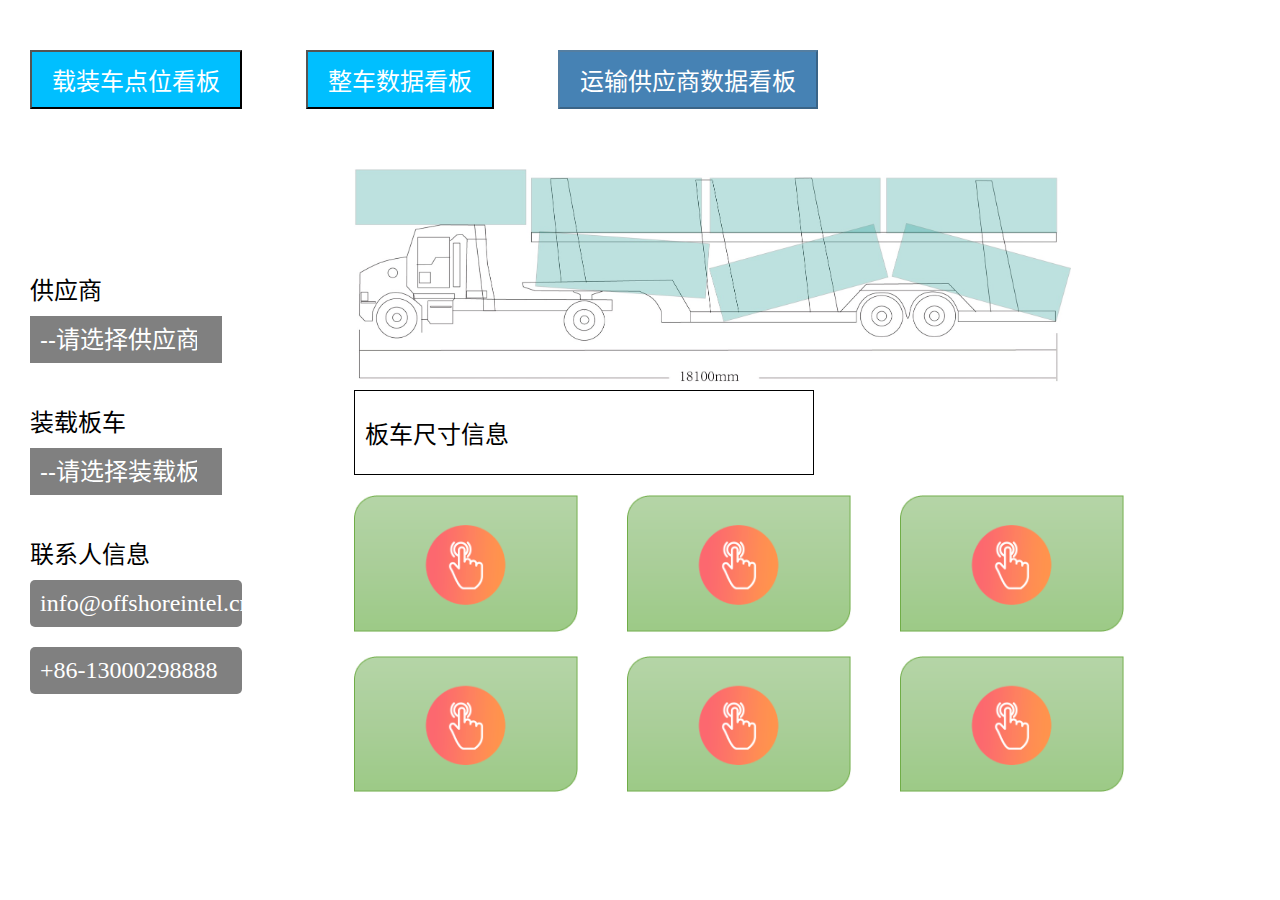
==== supp.html @ 2dacf682 "Add files via upload" ====
<!DOCTYPE html>
<html lang="zh-CN">
<head>
	<meta charset="utf-8">
	<meta name="viewport" content="width=device-width, initial-scale=1">
	<title>运输供应商数据看板</title>
	<link rel="stylesheet" type="text/css" href="css/supp.css">
</head>
	<body>
		<header>
			<div class="tab">
				<button onclick="window.location.href='truck.html'">载装车点位看板</button>
			</div>
			<div class="tab">
				<button onclick="window.location.href='car.html'">整车数据看板</button>
			</div>
			<div class="tab">
				<button class="current" disabled>运输供应商数据看板</button>
			</div>
		</header>
		<main>
			<div class="col left">
				<form action="">
					<label for="supp">供应商</label>
					<select name="supplier" id="supp">
						<option value="" selected disabled>--请选择供应商--</option>
						<option value="1">供应商 1</option>
						<option value="2">供应商 2</option>
					</select>
					<label for="truck">装载板车</label>
					<select name="truck" id="truck">
						<option value="" selected disabled>--请选择装载板车--</option>
						<option value="A">板车 A</option>
						<option value="B">板车 B</option>
					</select>
				</form>
				<div class="contact">联系人信息</div>
				<div class="info">info@offshoreintel.cn</div>
				<div class="info">+86-13000298888</div>
			</div>
			<div class="col right">
				<img src="img/supp/truck_info.jpg" alt="truck info image">
				<div class="box">
					<p>板车尺寸信息</p>
				</div>
				<img class="angle" src="img/supp/placeholder.jpg" alt="truck angle 1">
				<img class="angle" src="img/supp/placeholder.jpg" alt="truck angle 2">
				<img class="angle" src="img/supp/placeholder.jpg" alt="truck angle 3">
				<img class="angle" src="img/supp/placeholder.jpg" alt="truck angle 4">
				<img class="angle" src="img/supp/placeholder.jpg" alt="truck angle 5">
				<img class="angle" src="img/supp/placeholder.jpg" alt="truck angle 6">
			</div>
		</main>
	</body>
</html>
---- css/supp.css ----
/*Global*/
body {
	background-color: white;
	margin: 0;
	padding: 0;
}
img {
	width: 80%;
}

/*Title Bar*/
.tab {
	display: inline-block;
	padding: 10px;
	margin: 20px 10px;
}
button {
	font-size: 24px;
	background-color: deepskyblue;
	color: white;
	padding: 10px 20px;
	margin: 20px 10px;
}
.current {
	background-color: steelblue;
}

/*Columns*/
main {
	display: flex;
	justify-content: space-between;
	align-items: center;
}
.col {
	padding: 10px;
}
.left {
	width: 15%;
	margin-left: 20px;
}
.right {
	width: 70%;
	margin-right: 20px;
}

/*Selection Area*/
label {
	display: inline-block;
	font-size: 24px;
	color: black;
	margin-top: 20px;
	margin-bottom: 10px;
}
select {
	width: 100%;
	font-size: 24px;
	background-color: grey;
	color: white;
	border: none;
	padding: 10px;
	margin-bottom: 20px;
  	appearance: none;
  	padding-right: 25px;
}

/*Info Area*/
.contact {
	isplay: inline-block;
	font-size: 24px;
	color: black;
	margin-top: 20px;
	margin-bottom: 10px;
}
.info {
	width: 100%;
	font-size: 24px;
	background-color: grey;
	color: white;
	border: none;
	border-radius: 5px;
	padding: 10px;
	margin-bottom: 20px;
}

/*Inspection*/
.box {
	width: 50%;
    border: 1px solid black;
    padding-left: 10px;
}
p {
	font-size: 24px;
}
.angle {
	width: 25%;
	margin-right: 5%;
	margin-top: 20px;
}
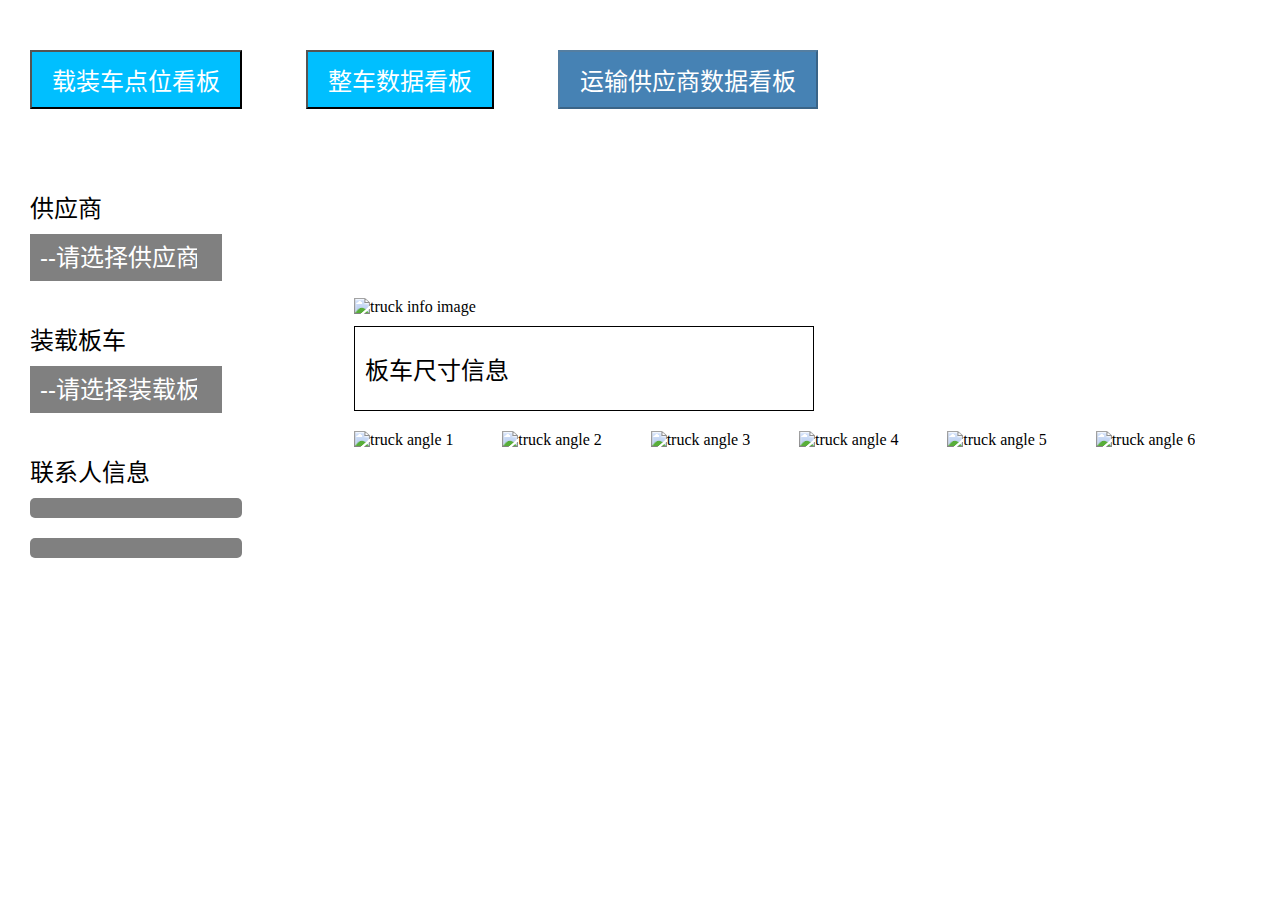
==== commit 893bb1ba: "Add files via upload" ====
--- a/supp.html
+++ b/supp.html
@@ -22,34 +22,37 @@
 			<div class="col left">
 				<form action="">
 					<label for="supp">供应商</label>
-					<select name="supplier" id="supp">
+					<select name="supplier" id="supp" onchange="get_supp_info()">
 						<option value="" selected disabled>--请选择供应商--</option>
-						<option value="1">供应商 1</option>
-						<option value="2">供应商 2</option>
+						<!-- <option value="1">供应商 1</option>
+						<option value="2">供应商 2</option> -->
 					</select>
 					<label for="truck">装载板车</label>
-					<select name="truck" id="truck">
+					<select name="truck" id="truck" onchange="get_truck_info()">
 						<option value="" selected disabled>--请选择装载板车--</option>
-						<option value="A">板车 A</option>
-						<option value="B">板车 B</option>
+						<!-- <option value="A">板车 A</option>
+						<option value="B">板车 B</option> -->
 					</select>
 				</form>
 				<div class="contact">联系人信息</div>
-				<div class="info">info@offshoreintel.cn</div>
-				<div class="info">+86-13000298888</div>
+				<div class="info" id="email"></div>
+				<div class="info" id="phone"></div>
 			</div>
 			<div class="col right">
-				<img src="img/supp/truck_info.jpg" alt="truck info image">
+				<img id="truck_photo" src="img/truck/truck_info.jpg" alt="truck info image">
 				<div class="box">
-					<p>板车尺寸信息</p>
+					<p id="truck_size">板车尺寸信息</p>
 				</div>
-				<img class="angle" src="img/supp/placeholder.jpg" alt="truck angle 1">
-				<img class="angle" src="img/supp/placeholder.jpg" alt="truck angle 2">
-				<img class="angle" src="img/supp/placeholder.jpg" alt="truck angle 3">
-				<img class="angle" src="img/supp/placeholder.jpg" alt="truck angle 4">
-				<img class="angle" src="img/supp/placeholder.jpg" alt="truck angle 5">
-				<img class="angle" src="img/supp/placeholder.jpg" alt="truck angle 6">
+				<div id="angles">
+					<img class="angle" src="img/truck/placeholder.jpg" alt="truck angle 1">
+					<img class="angle" src="img/truck/placeholder.jpg" alt="truck angle 2">
+					<img class="angle" src="img/truck/placeholder.jpg" alt="truck angle 3">
+					<img class="angle" src="img/truck/placeholder.jpg" alt="truck angle 4">
+					<img class="angle" src="img/truck/placeholder.jpg" alt="truck angle 5">
+					<img class="angle" src="img/truck/placeholder.jpg" alt="truck angle 6">
+				</div>
 			</div>
 		</main>
+		<script type="text/javascript" src="js/supp.js"></script>
 	</body>
 </html>--- a/css/supp.css
+++ b/css/supp.css
@@ -87,6 +87,7 @@
 	width: 50%;
     border: 1px solid black;
     padding-left: 10px;
+	margin-top: 10px;
 }
 p {
 	font-size: 24px;
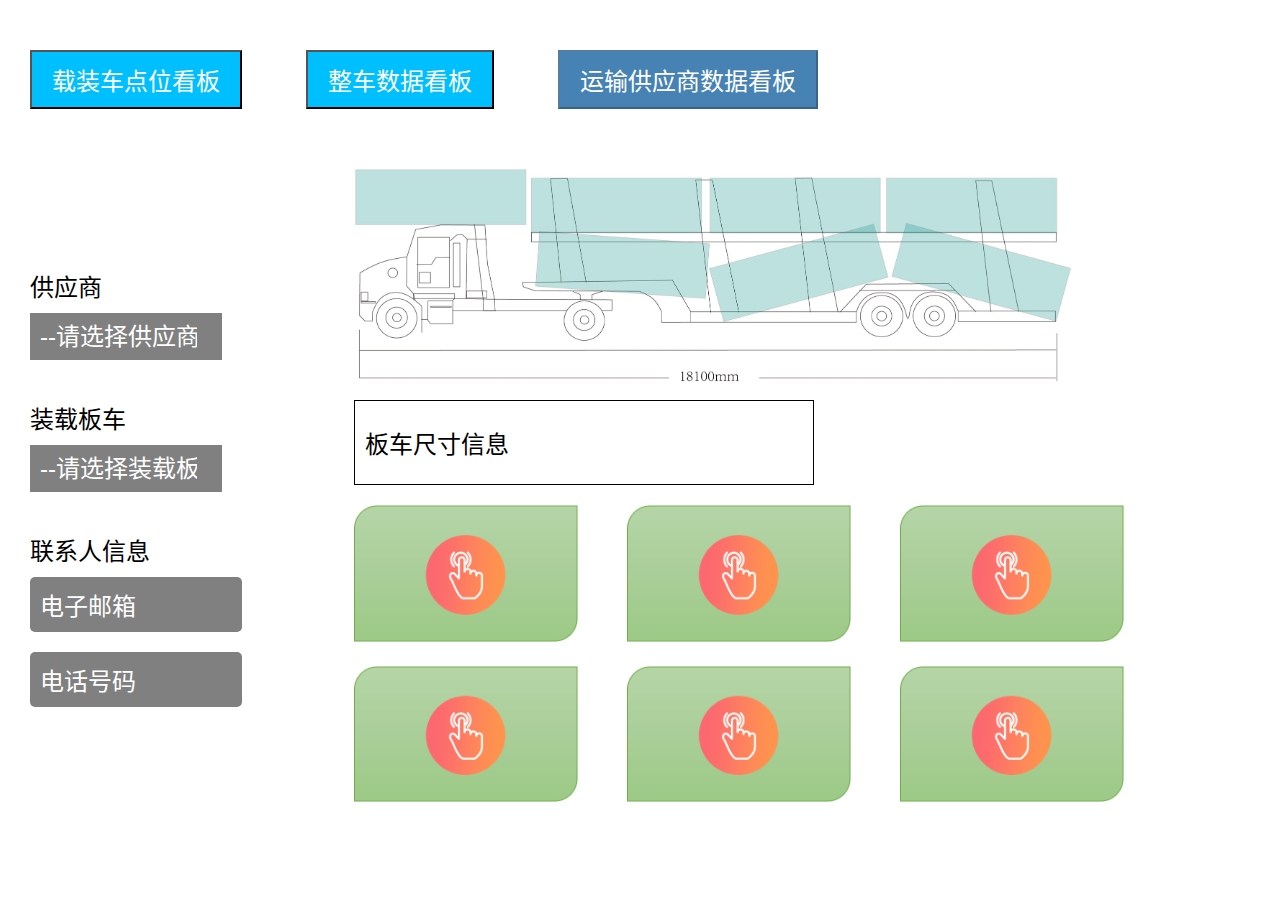
==== commit 8fe92cd3: "Add files via upload" ====
--- a/supp.html
+++ b/supp.html
@@ -35,8 +35,8 @@
 					</select>
 				</form>
 				<div class="contact">联系人信息</div>
-				<div class="info" id="email"></div>
-				<div class="info" id="phone"></div>
+				<div class="info" id="email">电子邮箱</div>
+				<div class="info" id="phone">电话号码</div>
 			</div>
 			<div class="col right">
 				<img id="truck_photo" src="img/truck/truck_info.jpg" alt="truck info image">
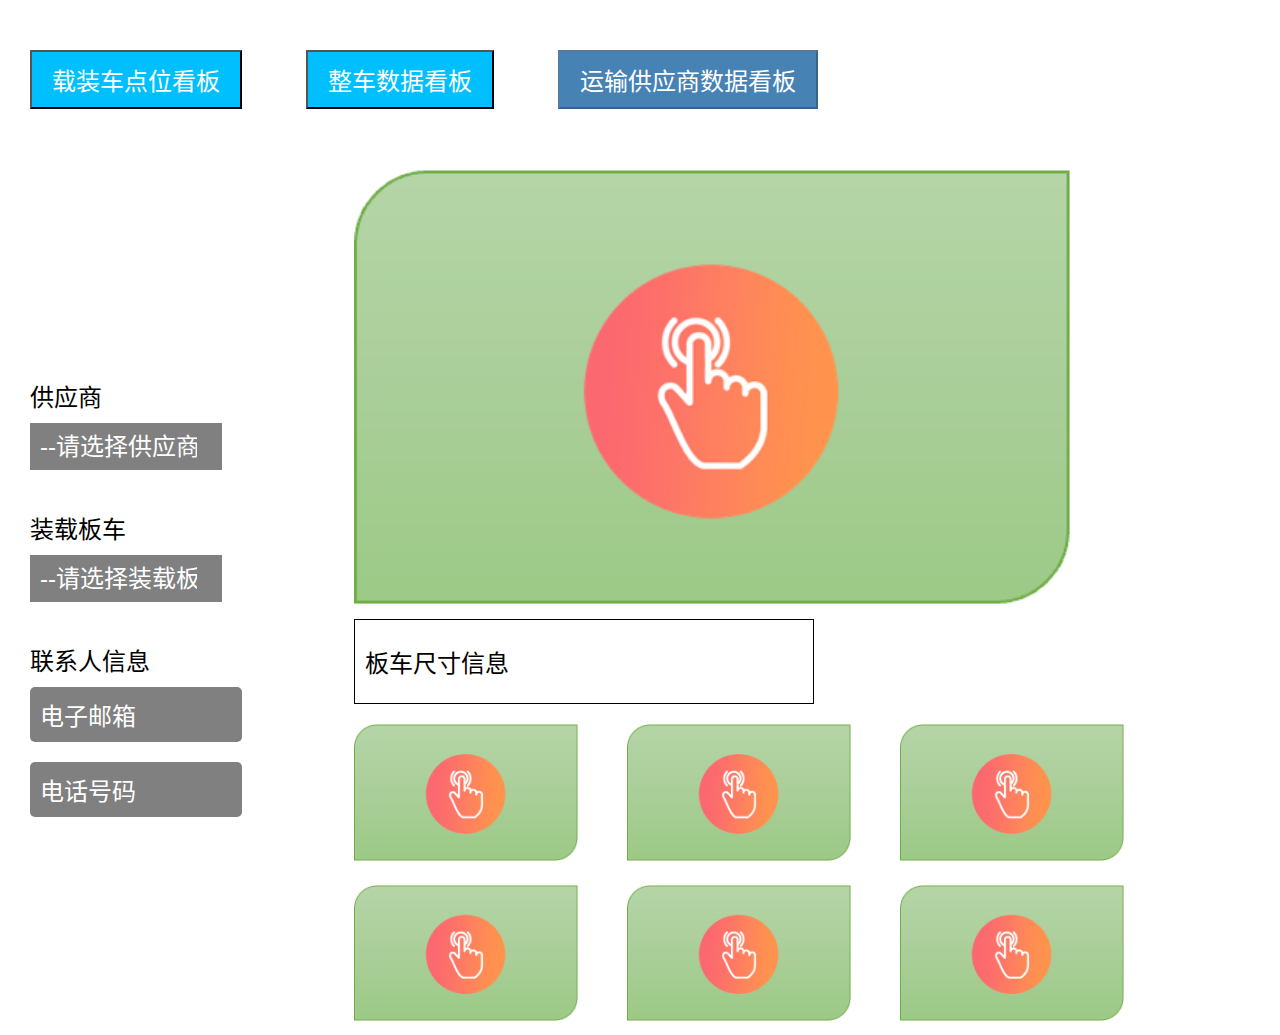
==== commit 6cffe4a4: "Add files via upload" ====
--- a/supp.html
+++ b/supp.html
@@ -39,17 +39,17 @@
 				<div class="info" id="phone">电话号码</div>
 			</div>
 			<div class="col right">
-				<img id="truck_photo" src="img/truck/truck_info.jpg" alt="truck info image">
+				<img id="truck_photo" src="img/placeholder.jpg" alt="truck info image">
 				<div class="box">
 					<p id="truck_size">板车尺寸信息</p>
 				</div>
 				<div id="angles">
-					<img class="angle" src="img/truck/placeholder.jpg" alt="truck angle 1">
-					<img class="angle" src="img/truck/placeholder.jpg" alt="truck angle 2">
-					<img class="angle" src="img/truck/placeholder.jpg" alt="truck angle 3">
-					<img class="angle" src="img/truck/placeholder.jpg" alt="truck angle 4">
-					<img class="angle" src="img/truck/placeholder.jpg" alt="truck angle 5">
-					<img class="angle" src="img/truck/placeholder.jpg" alt="truck angle 6">
+					<img class="angle" src="img/placeholder.jpg" alt="truck angle 1">
+					<img class="angle" src="img/placeholder.jpg" alt="truck angle 2">
+					<img class="angle" src="img/placeholder.jpg" alt="truck angle 3">
+					<img class="angle" src="img/placeholder.jpg" alt="truck angle 4">
+					<img class="angle" src="img/placeholder.jpg" alt="truck angle 5">
+					<img class="angle" src="img/placeholder.jpg" alt="truck angle 6">
 				</div>
 			</div>
 		</main>
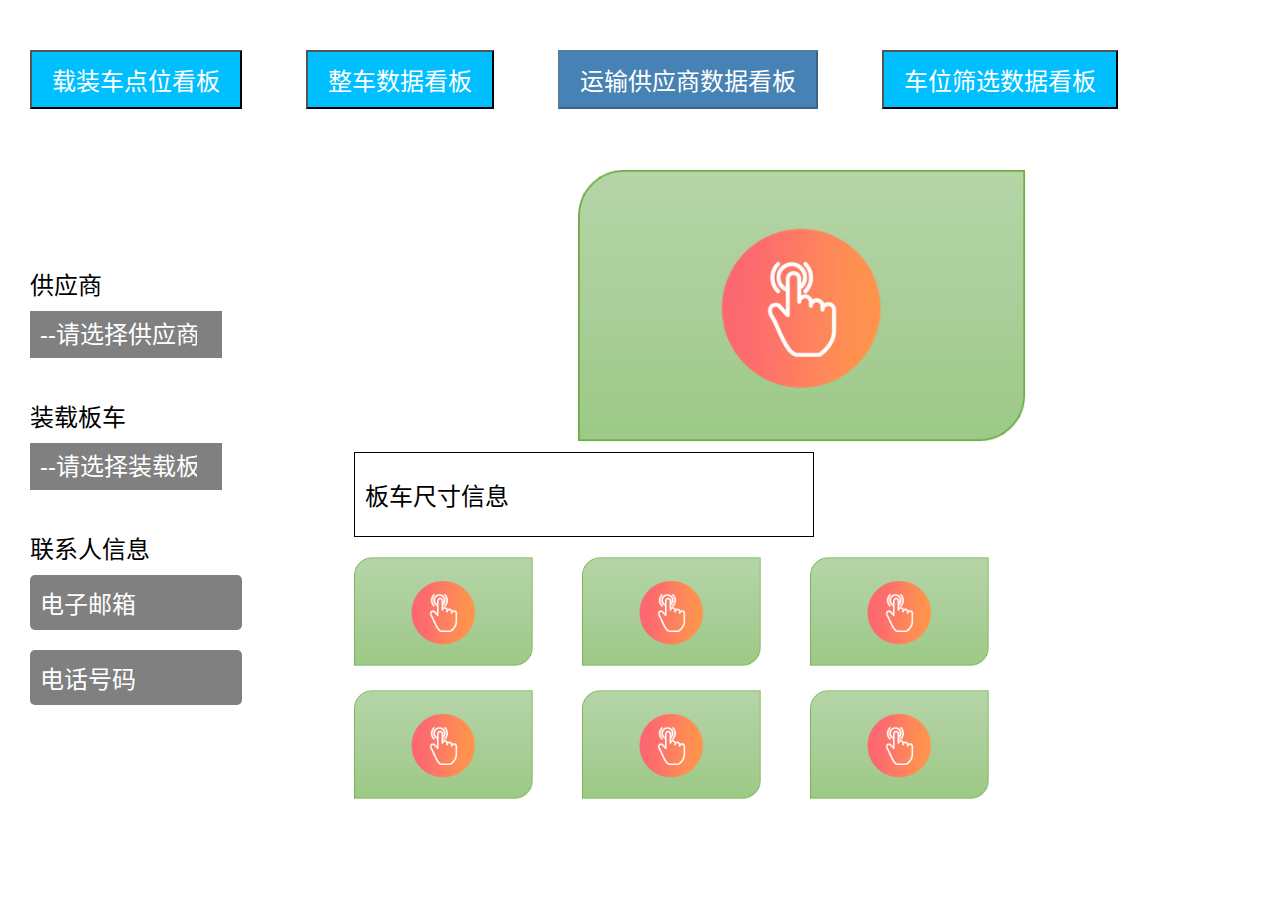
==== commit 85463495: "筛选车车❤️" ====
--- a/supp.html
+++ b/supp.html
@@ -16,6 +16,9 @@
 			</div>
 			<div class="tab">
 				<button class="current" disabled>运输供应商数据看板</button>
+			</div>
+			<div class="tab">
+				<button onclick="window.location.href='filter.html'">车位筛选数据看板</button>
 			</div>
 		</header>
 		<main>
@@ -39,7 +42,9 @@
 				<div class="info" id="phone">电话号码</div>
 			</div>
 			<div class="col right">
-				<img id="truck_photo" src="img/placeholder.jpg" alt="truck info image">
+				<div class="help">
+					<img id="truck_photo" src="img/placeholder.jpg" alt="truck info image">
+				</div>
 				<div class="box">
 					<p id="truck_size">板车尺寸信息</p>
 				</div>
--- a/css/supp.css
+++ b/css/supp.css
@@ -5,7 +5,7 @@
 	padding: 0;
 }
 img {
-	width: 80%;
+	width: 100%;
 }
 
 /*Title Bar*/
@@ -93,8 +93,16 @@
 	font-size: 24px;
 }
 .angle {
-	width: 25%;
+	width: 20%;
 	margin-right: 5%;
 	margin-top: 20px;
 }
-
+.help {
+	flex: 1;
+	display: flex;
+	justify-content: center;
+	align-items: center;
+}
+.help img {
+	width: 50%;
+}